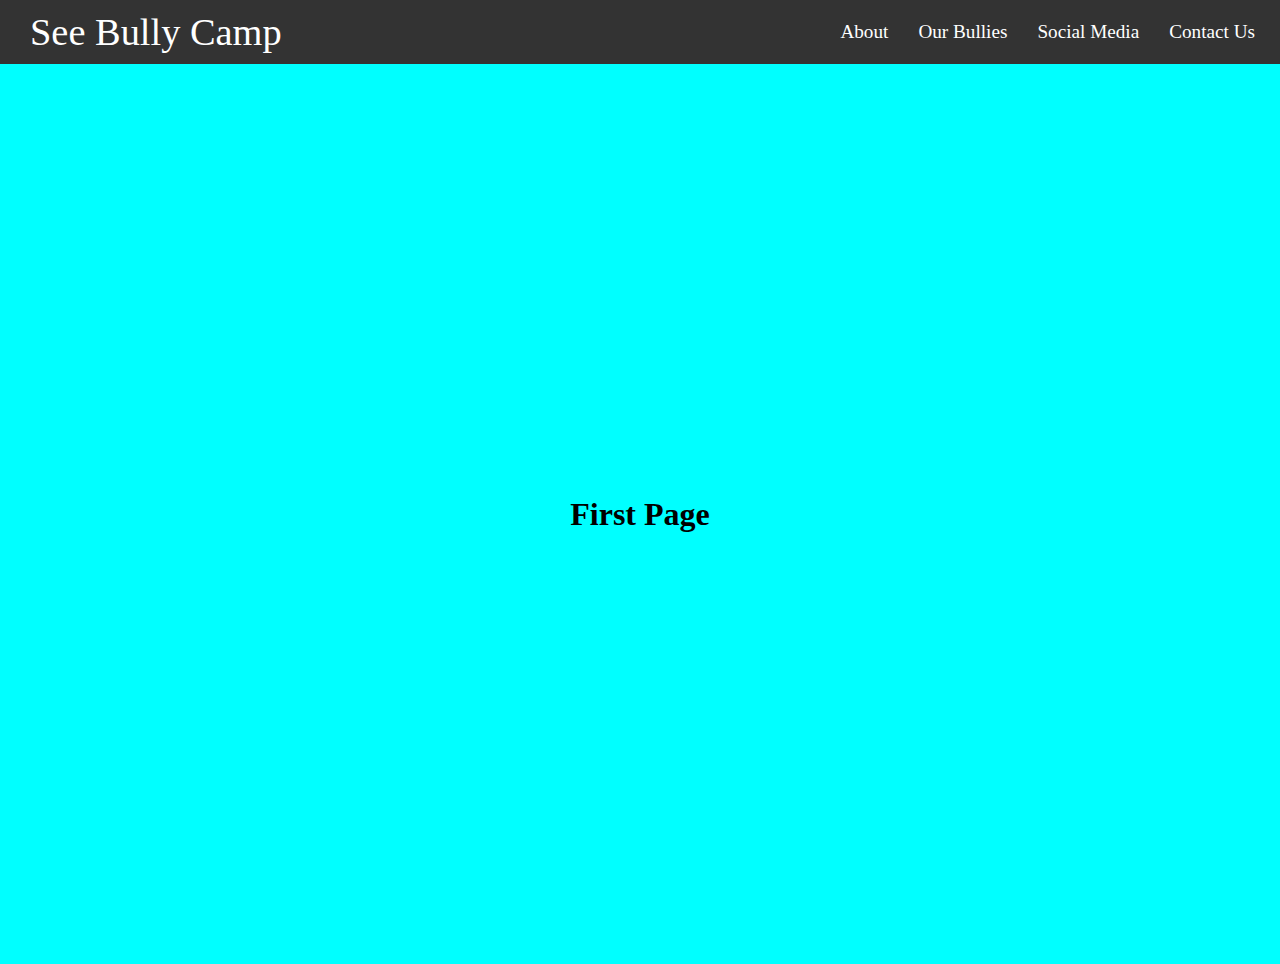
==== doggies.html @ 9de1c6ae "added our bullies page and scroll snap" ====
<!DOCTYPE html>
<html lang="en">
<head>
    <meta charset="UTF-8">
    <meta name="viewport" content="width=device-width, initial-scale=1.0">
    <title>CSS SNAP EFFECT</title>

    <link rel="stylesheet" href="./css/doggies.css">
</head>
<body>
    <header>
        <nav class="navbar">
    
            <div class="logoContainer">
                <span class="logo">
                  <a href="./index.html">See Bully Camp</a>
                </span>
              </div>
    
          <div class="container-fluid">
            <ul class="navbar-nav">
              <li class="nav-item">
                <a class="nav-link" href="/index.html#about">About</a>
              </li>
              <li class="nav-item dropdown">
                <div class="dropdown">
                  <a class="nav-link" href="#">Our Bullies</a>
                  <div class="dropdown-content">
                    <a href="#siresPage">Sires</a>
                    <a href="#damsPage">Dam</a>
                    <a href="#pupsPage">Available Pups</a>
                  </div>
                </div>
              </li>
              <li class="nav-item dropdown">
                <div class="dropdown">
                  <a class="nav-link" href="#">Social Media</a>
                  <div class="dropdown-content">
                    <a href="https://www.tiktok.com/@seebullycamp" target="_blank">TikTok</a>
                    <a href="https://www.instagram.com/tonysee91/" target="_blank">Instagram</a>
                    <a href="https://www.bullypedex.com/pedigree/maple-d" target="_blank">BullyPedex</a>
                  </div>
                </div>
              </li>
              <li class="nav-item">
                <a class="nav-link" href="index.html#contact">Contact Us</a>
              </li>
            </ul>
          </div>
    
        </nav>
      </header>
    <div class="container">
        <section class="one" id="siresPage"><h1>First Page</h1></section>
        <section class="two" id="damsPage"><h1>Second Page</h1></section>
        <section class="three" id="pupsPage"><h1>Third Page</h1></section>
    </div>
</body>
</html>
---- css/doggies.css ----
/*  think of it as a way to start with a clean slate for your webpage's layout, so you have more control over how everything looks and fits together */
*{
margin: 0; /* makes sure there's no extra space outside an element. */
padding: 0;/* ensures there's no extra space inside an element */
box-sizing: border-box;/* makes it easier to control the size of elements by including padding and borders in their total size, so you don't have to worry about them adding extra space */
}

/* Header/ Navigation styles */
.navbar {
    display: flex;
    justify-content: space-between;
    align-items: center;
    background-color: #333;
    color: #fff;
    padding: 10px;
    z-index: 1000; /* Adjust the z-index to ensure it's above other content */
  }
  

  .logo {
    padding-left: 20px;
    font-size: 3vw;
  }

  .logo a{
    text-decoration: none;
    color: #fff;
  }

  .navbar ul {
    display: flex;
    justify-content: center;
    align-items: center;
    flex-direction: row;
    list-style: none;
    margin: 0; /* Remove default margin to prevent spacing issues */
    padding: 0; /* Remove default padding */
  }

  .navbar ul li {
    position: relative;
  }

  .navbar ul li a {
    text-decoration: none;
    padding: 15px;
    font-size: 1.2rem;
    color: #fff;
    transition: background-color 0.3s;
  }

  /* Dropdown styles */
  .dropdown {
    position: relative;
  }

  .dropdown-content {
    display: none;
    position: absolute;
    background-color: #333;
    min-width: 160px;
    box-shadow: 0px 8px 16px 0px rgba(0,0,0,0.2);
    z-index: 1;
  }

  .dropdown:hover .dropdown-content {
    display: block;
  }

  .dropdown-content a {
    color: #fff;
    padding: 12px 16px;
    text-decoration: none;
    display: block;
  }

  .dropdown-content a:hover {
    background-color: #444; /* Change the background color on hover */
  }

.container{
    scroll-snap-type: y mandatory ;
    overflow-y: scroll;
    height: 100vh;
}
section{
    height: 100vh;
    display: flex;
    justify-content: center;
    align-items: center;
    scroll-snap-align: start;
}

.one{
    background-color: aqua;
}
.two{
    background-color: rgb(197, 52, 71);
}
.three{
    background-color: rgb(180, 230, 64);
}
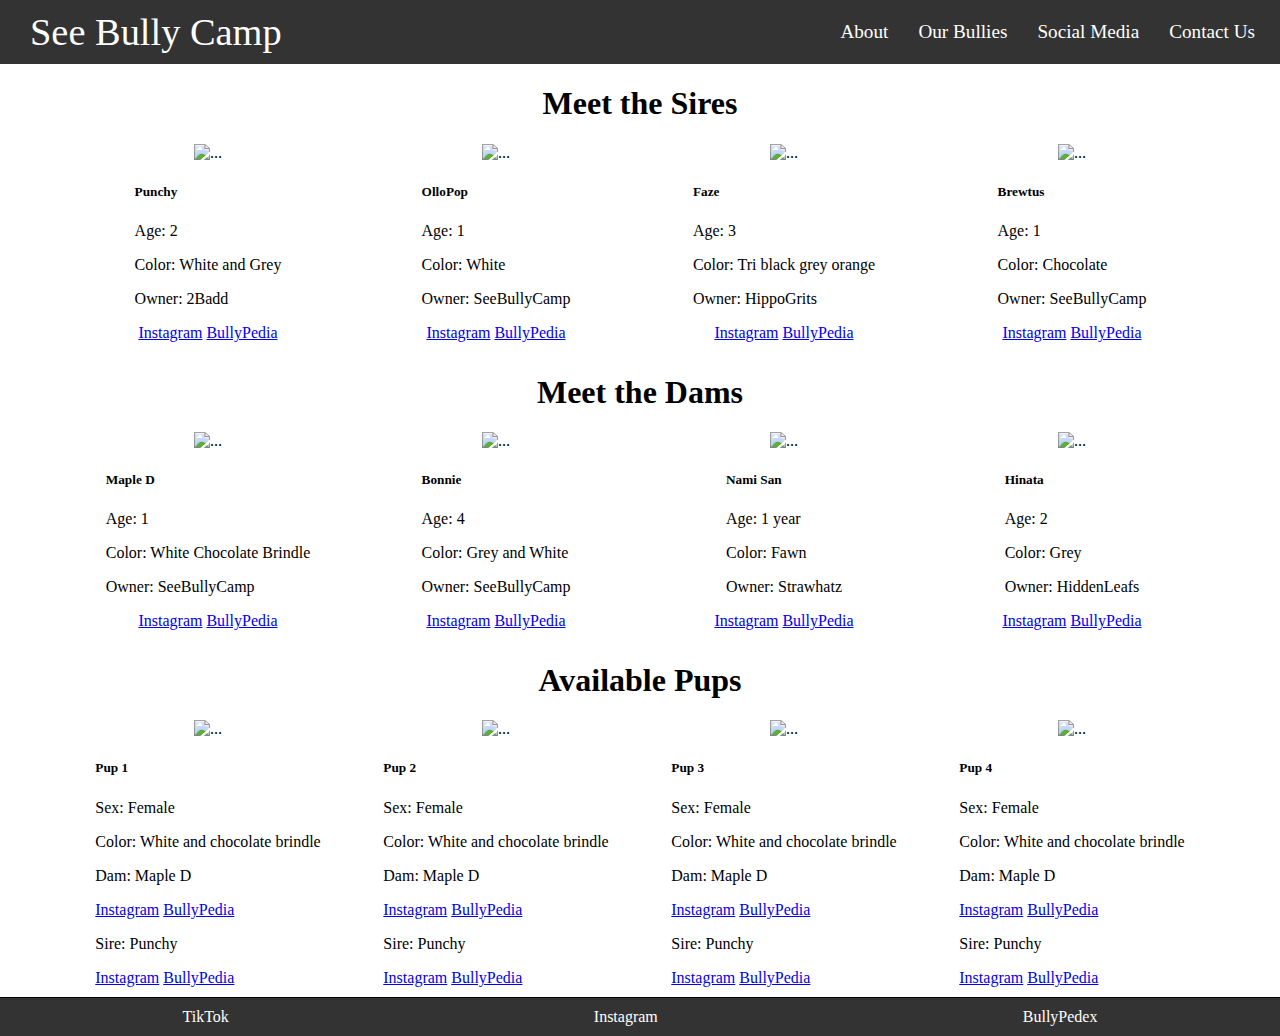
==== commit cda860f3: "went with static page, eradicated carousel" ====
--- a/doggies.html
+++ b/doggies.html
@@ -1,59 +1,310 @@
 <!DOCTYPE html>
 <html lang="en">
 <head>
-    <meta charset="UTF-8">
-    <meta name="viewport" content="width=device-width, initial-scale=1.0">
-    <title>CSS SNAP EFFECT</title>
+  <link rel="shortcut icon" href="favicon.ico" type="image/x-icon">
+  <meta charset="UTF-8">
+  <meta name="viewport" content="width=device-width, initial-scale=1.0">
+    <link rel="shortcut icon" href="favicon.ico" type="image/x-icon">
+
+      <!-- Link Swiper's CSS -->
+    <link rel="stylesheet" href="https://unpkg.com/swiper/swiper-bundle.min.css"/>
+      <!-- Fontawesome CDN Link -->
+    <link rel="stylesheet" href="https://cdnjs.cloudflare.com/ajax/libs/font-awesome/6.0.0-beta3/css/all.min.css"/>
 
     <link rel="stylesheet" href="./css/doggies.css">
+
+  <title>See Bully Camp BULLIES</title>
 </head>
+
 <body>
-    <header>
-        <nav class="navbar">
+  <header>
+    <nav class="navbar">
+
+      <div class="logoContainer">
+        <span class="logo">
+          <a href="./index.html">See Bully Camp</a>
+        </span>
+      </div>
+
+      <div class="container-fluid">
+        <ul class="navbar-nav">
+          <li class="nav-item">
+            <a class="nav-link" href="./index.html#about">About</a>
+          </li>
+          <li class="nav-item dropdown">
+            <div class="dropdown">
+              <a class="nav-link" href="./doggies.html">Our Bullies</a>
+              <div class="dropdown-content">
+                <a href="#siresPage">Sires</a>
+                <a href="#damsPage">Dam</a>
+                <a href="#pupsPage">Available Pups</a>
+              </div>
+            </div>
+          </li>
+          <li class="nav-item dropdown">
+            <div class="dropdown">
+              <a class="nav-link" href="#">Social Media</a>
+              <div class="dropdown-content">
+                <a href="https://www.tiktok.com/@seebullycamp" target="_blank">TikTok</a>
+                <a href="https://www.instagram.com/tonysee91/" target="_blank">Instagram</a>
+                <a href="https://www.bullypedex.com/pedigree/maple-d" target="_blank">BullyPedex</a>
+              </div>
+            </div>
+          </li>
+          <li class="nav-item">
+            <a class="nav-link" href="./index.html#contact">Contact Us</a>
+          </li>
+        </ul>
+      </div>
+
+    </nav>
+  </header>
+
+  <main>
+ 
+
+<section id="siresPage">
+  <h1>Meet the Sires</h1>
+  <div class="siresCards">
     
-            <div class="logoContainer">
-                <span class="logo">
-                  <a href="./index.html">See Bully Camp</a>
-                </span>
-              </div>
-    
-          <div class="container-fluid">
-            <ul class="navbar-nav">
-              <li class="nav-item">
-                <a class="nav-link" href="/index.html#about">About</a>
-              </li>
-              <li class="nav-item dropdown">
-                <div class="dropdown">
-                  <a class="nav-link" href="#">Our Bullies</a>
-                  <div class="dropdown-content">
-                    <a href="#siresPage">Sires</a>
-                    <a href="#damsPage">Dam</a>
-                    <a href="#pupsPage">Available Pups</a>
-                  </div>
-                </div>
-              </li>
-              <li class="nav-item dropdown">
-                <div class="dropdown">
-                  <a class="nav-link" href="#">Social Media</a>
-                  <div class="dropdown-content">
-                    <a href="https://www.tiktok.com/@seebullycamp" target="_blank">TikTok</a>
-                    <a href="https://www.instagram.com/tonysee91/" target="_blank">Instagram</a>
-                    <a href="https://www.bullypedex.com/pedigree/maple-d" target="_blank">BullyPedex</a>
-                  </div>
-                </div>
-              </li>
-              <li class="nav-item">
-                <a class="nav-link" href="index.html#contact">Contact Us</a>
-              </li>
-            </ul>
-          </div>
-    
-        </nav>
-      </header>
-    <div class="container">
-        <section class="one" id="siresPage"><h1>First Page</h1></section>
-        <section class="two" id="damsPage"><h1>Second Page</h1></section>
-        <section class="three" id="pupsPage"><h1>Third Page</h1></section>
-    </div>
+    <!-- Card 1 -->
+    <div class="card" style="width: 18rem;">
+     <img src="https://fakeimg.pl/200x200" class="card-img-top" alt="...">
+     <div class="card-body">
+       <h5 class="card-title">Punchy</h5>
+       
+       <p>Age: 2</p>
+       <p >Color: White and Grey</p>
+       <p >Owner: 2Badd </p>
+   
+      
+     </div>
+     <div class="card-body">
+       <a href="https://www.instagram.com/dog4" target="_blank">Instagram</a>
+       <a href="https://www.bullypedia.com/dog4" target="_blank">BullyPedia</a>
+     </div>
+   </div>
+   
+   <!-- Card 2 -->
+   <div class="card" style="width: 18rem;">
+     <img src="https://fakeimg.pl/200x200" class="card-img-top" alt="...">
+     <div class="card-body">
+       <h5 class="card-title">OlloPop</h5>
+       <p class="card-text">Age: 1</p>
+       <p class="card-text">Color: White</p>
+       <p class="card-text">Owner: SeeBullyCamp</p>
+     </div>
+     <div class="card-body">
+       <a href="https://www.instagram.com/dog4" target="_blank">Instagram</a>
+       <a href="https://www.bullypedia.com/dog4" target="_blank">BullyPedia</a>
+     </div>
+   </div>
+   
+      <!-- Card 3 -->
+      <div class="card" style="width: 18rem;">
+       <img src="https://fakeimg.pl/200x200" class="card-img-top" alt="...">
+       <div class="card-body">
+         <h5 class="card-title">Faze</h5>
+         <p class="card-text">Age: 3</p>
+         <p class="card-text">Color: Tri black grey orange</p>
+         <p class="card-text">Owner: HippoGrits</p>
+       </div>
+       <div class="card-body">
+         <a href="https://www.instagram.com/dog4" target="_blank">Instagram</a>
+         <a href="https://www.bullypedia.com/dog4" target="_blank">BullyPedia</a>
+       </div>
+     </div>
+   
+        <!-- Card 4 -->
+        <div class="card" style="width: 18rem;">
+         <img src="https://fakeimg.pl/200x200" class="card-img-top" alt="...">
+         <div class="card-body">
+           <h5 class="card-title">Brewtus</h5>
+           <p class="card-text">Age: 1</p>
+           <p class="card-text">Color: Chocolate</p>
+           <p class="card-text">Owner: SeeBullyCamp</p>
+         </div>
+         <div class="card-body">
+           <a href="https://www.instagram.com/dog4" target="_blank">Instagram</a>
+           <a href="https://www.bullypedia.com/dog4" target="_blank">BullyPedia</a>
+         </div>
+       </div>
+      
+      </div>
+
+ 
+</section>
+
+ <section id="damsPage">
+<h1> Meet the Dams</h1>
+  <div class="damsCards">
+ <!-- Card 1 -->
+ <div class="card" style="width: 18rem;">
+  <img src="https://fakeimg.pl/200x200" class="card-img-top" alt="...">
+  <div class="card-body">
+    <h5 class="card-title">Maple D</h5>
+    <p class="card-text">Age: 1</p>
+    <p class="card-text">Color: White Chocolate Brindle</p>
+    <p class="card-text">Owner: SeeBullyCamp</p>
+  </div>
+  <div class="card-body">
+    <a href="https://www.instagram.com/dog4" target="_blank">Instagram</a>
+    <a href="https://www.bullypedia.com/dog4" target="_blank">BullyPedia</a>
+  </div>
+</div>
+
+<!-- Card 2 -->
+<div class="card" style="width: 18rem;">
+  <img src="https://fakeimg.pl/200x200" class="card-img-top" alt="...">
+  <div class="card-body">
+    <h5 class="card-title">Bonnie</h5>
+    <p class="card-text">Age: 4</p>
+    <p class="card-text">Color: Grey and White</p>
+    <p class="card-text">Owner: SeeBullyCamp</p>
+  </div>
+  <div class="card-body">
+    <a href="https://www.instagram.com/dog4" target="_blank">Instagram</a>
+    <a href="https://www.bullypedia.com/dog4" target="_blank">BullyPedia</a>
+  </div>
+</div>
+
+   <!-- Card 3 -->
+   <div class="card" style="width: 18rem;">
+    <img src="https://fakeimg.pl/200x200" class="card-img-top" alt="...">
+    <div class="card-body">
+      <h5 class="card-title">Nami San</h5>
+      <p class="card-text">Age: 1 year</p>
+      <p class="card-text">Color: Fawn</p>
+      <p class="card-text">Owner: Strawhatz</p>
+    </div>
+    <div class="card-body">
+      <a href="https://www.instagram.com/dog4" target="_blank">Instagram</a>
+      <a href="https://www.bullypedia.com/dog4" target="_blank">BullyPedia</a>
+    </div>
+  </div>
+
+     <!-- Card 4 -->
+     <div class="card" style="width: 18rem;">
+      <img src="https://fakeimg.pl/200x200" class="card-img-top" alt="...">
+      <div class="card-body">
+        <h5 class="card-title">Hinata</h5>
+        <p class="card-text">Age: 2</p>
+        <p class="card-text">Color: Grey</p>
+        <p class="card-text">Owner: HiddenLeafs</p>
+      </div>
+      <div class="card-body">
+        <a href="https://www.instagram.com/dog4" target="_blank">Instagram</a>
+        <a href="https://www.bullypedia.com/dog4" target="_blank">BullyPedia</a>
+      </div>
+    </div>
+
+  </div>
+ </section>
+
+ <section id="pupsPage">
+  <h1>Available Pups</h1>
+
+  <div class="pupsCards">
+
+ <!-- Card 1 -->
+ <div class="card" style="width: 18rem;">
+    <img src="https://fakeimg.pl/200x200" class="card-img-top" alt="...">
+
+    <div class="card-body">
+        <h5 class="card-title">Pup 1</h5>
+        <p class="card-text">Sex: Female</p>
+        <p class="card-text">Color: White and chocolate brindle</p>
+        <p class="card-text">Dam: Maple D</p>
+        <div class="card-body">
+          <a href="https://www.instagram.com/dog4" target="_blank">Instagram</a>
+          <a href="https://www.bullypedia.com/dog4" target="_blank">BullyPedia</a>
+        </div>
+        <p class="card-text">Sire: Punchy</p>
+        <div class="card-body">
+          <a href="https://www.instagram.com/dog4" target="_blank">Instagram</a>
+          <a href="https://www.bullypedia.com/dog4" target="_blank">BullyPedia</a>
+       </div>
+    </div>
+</div>
+
+<!-- Card 2 -->
+<div class="card" style="width: 18rem;">
+  <img src="https://fakeimg.pl/200x200" class="card-img-top" alt="...">
+  <div class="card-body">
+    <h5 class="card-title">Pup 2</h5>
+    <p class="card-text">Sex: Female</p>
+    <p class="card-text">Color: White and chocolate brindle</p>
+    <p class="card-text">Dam: Maple D</p>
+    <div class="card-body">
+      <a href="https://www.instagram.com/dog4" target="_blank">Instagram</a>
+      <a href="https://www.bullypedia.com/dog4" target="_blank">BullyPedia</a>
+    </div>
+    <p class="card-text">Sire: Punchy</p>
+        <div class="card-body">
+          <a href="https://www.instagram.com/dog4" target="_blank">Instagram</a>
+          <a href="https://www.bullypedia.com/dog4" target="_blank">BullyPedia</a>
+       </div>
+    </div>
+</div>
+
+   <!-- Card 3 -->
+   <div class="card" style="width: 18rem;">
+    <img src="https://fakeimg.pl/200x200" class="card-img-top" alt="...">
+    <div class="card-body">
+      <h5 class="card-title">Pup 3</h5>
+      <p class="card-text">Sex: Female</p>
+      <p class="card-text">Color: White and chocolate brindle</p>
+
+      <p class="card-text">Dam: Maple D</p>
+      <div class="card-body">
+        <a href="https://www.instagram.com/dog4" target="_blank">Instagram</a>
+        <a href="https://www.bullypedia.com/dog4" target="_blank">BullyPedia</a>
+      </div>
+      
+      <p class="card-text">Sire: Punchy</p>
+        <div class="card-body">
+          <a href="https://www.instagram.com/dog4" target="_blank">Instagram</a>
+          <a href="https://www.bullypedia.com/dog4" target="_blank">BullyPedia</a>
+       </div>
+    </div>
+</div>
+
+     <!-- Card 4 -->
+     <div class="card" style="width: 18rem;">
+      <img src="https://fakeimg.pl/200x200" class="card-img-top" alt="...">
+      <div class="card-body">
+        <h5 class="card-title">Pup 4</h5>
+        <p class="card-text">Sex: Female</p>
+        <p class="card-text">Color: White and chocolate brindle</p>
+        <p class="card-text">Dam: Maple D</p>
+        <div class="card-body">
+          <a href="https://www.instagram.com/dog4" target="_blank">Instagram</a>
+          <a href="https://www.bullypedia.com/dog4" target="_blank">BullyPedia</a>
+        </div>
+        <p class="card-text">Sire: Punchy</p>
+        <div class="card-body">
+          <a href="https://www.instagram.com/dog4" target="_blank">Instagram</a>
+          <a href="https://www.bullypedia.com/dog4" target="_blank">BullyPedia</a>
+       </div>
+    </div>
+</div>
+ </section>
+
+  </main>
+
+  <footer>
+    <ul>
+
+      <li><a href="https://www.tiktok.com/@seebullycamp" target="_blank">TikTok</a></li>
+
+      <li><a href="https://www.instagram.com/tonysee91/" target="_blank">Instagram</a></li>
+
+      <li><a href="https://www.bullypedex.com/pedigree/maple-d" target="_blank">BullyPedex</a></li>
+
+      </ul>
+
+  </footer>
+  <script src="https://unpkg.com/swiper/swiper-bundle.min.js"></script>
+  <script src="./card.js"></script>
 </body>
-</html>+</html>
--- a/css/doggies.css
+++ b/css/doggies.css
@@ -1,102 +1,153 @@
-/*  think of it as a way to start with a clean slate for your webpage's layout, so you have more control over how everything looks and fits together */
-*{
-margin: 0; /* makes sure there's no extra space outside an element. */
-padding: 0;/* ensures there's no extra space inside an element */
-box-sizing: border-box;/* makes it easier to control the size of elements by including padding and borders in their total size, so you don't have to worry about them adding extra space */
+/* universal */
+body {
+  margin: 0;
+  padding: 0;
+  box-sizing: border-box;
+  font-size: 16px;
 }
 
 /* Header/ Navigation styles */
 .navbar {
-    display: flex;
-    justify-content: space-between;
-    align-items: center;
-    background-color: #333;
-    color: #fff;
-    padding: 10px;
-    z-index: 1000; /* Adjust the z-index to ensure it's above other content */
-  }
-  
+  display: flex;
+  justify-content: space-between;
+  align-items: center;
+  background-color: #333;
+  color: #fff;
+  padding: 10px;
+  z-index: 1000; /* Adjust the z-index to ensure it's above other content */
+}
 
-  .logo {
-    padding-left: 20px;
-    font-size: 3vw;
-  }
 
-  .logo a{
-    text-decoration: none;
-    color: #fff;
-  }
+.logo {
+  padding-left: 20px;
+  font-size: 3vw;
 
-  .navbar ul {
-    display: flex;
-    justify-content: center;
-    align-items: center;
-    flex-direction: row;
-    list-style: none;
-    margin: 0; /* Remove default margin to prevent spacing issues */
-    padding: 0; /* Remove default padding */
-  }
+}
 
-  .navbar ul li {
-    position: relative;
-  }
+.logo a{
+  text-decoration: none;
+  color: #fff;
+}
 
-  .navbar ul li a {
-    text-decoration: none;
-    padding: 15px;
-    font-size: 1.2rem;
-    color: #fff;
-    transition: background-color 0.3s;
-  }
+.navbar ul {
+  display: flex;
+  justify-content: center;
+  align-items: center;
+  flex-direction: row;
+  list-style: none;
+  margin: 0; /* Remove default margin to prevent spacing issues */
+  padding: 0; /* Remove default padding */
+}
 
-  /* Dropdown styles */
-  .dropdown {
-    position: relative;
-  }
+.navbar ul li {
+  position: relative;
+}
 
-  .dropdown-content {
-    display: none;
-    position: absolute;
-    background-color: #333;
-    min-width: 160px;
-    box-shadow: 0px 8px 16px 0px rgba(0,0,0,0.2);
-    z-index: 1;
-  }
+.navbar ul li a {
+  text-decoration: none;
+  padding: 15px;
+  font-size: 1.2rem;
+  color: #fff;
+  transition: background-color 0.3s;
+}
 
-  .dropdown:hover .dropdown-content {
-    display: block;
-  }
+/* Dropdown styles */
+.dropdown {
+  position: relative;
+}
 
-  .dropdown-content a {
-    color: #fff;
-    padding: 12px 16px;
-    text-decoration: none;
-    display: block;
-  }
+.dropdown-content {
+  display: none;
+  position: absolute;
+  background-color: #333;
+  min-width: 160px;
+  box-shadow: 0px 8px 16px 0px rgba(0,0,0,0.2);
+  z-index: 1;
+}
 
-  .dropdown-content a:hover {
-    background-color: #444; /* Change the background color on hover */
-  }
+.dropdown:hover .dropdown-content {
+  display: block;
+}
 
-.container{
-    scroll-snap-type: y mandatory ;
-    overflow-y: scroll;
-    height: 100vh;
+.dropdown-content a {
+  color: #fff;
+  padding: 12px 16px;
+  text-decoration: none;
+  display: block;
+}
+
+.dropdown-content a:hover {
+  background-color: #444; /* Change the background color on hover */
+}
+
+/* main  */
+main{
+display: flex;
+align-items: center;
+justify-content: center;
+flex-direction: column;
+width: 100%;
+
 }
 section{
-    height: 100vh;
-    display: flex;
-    justify-content: center;
-    align-items: center;
-    scroll-snap-align: start;
+  display: flex;
+  justify-content: center;
+  flex-direction: column;
+  align-items: center;
+  column-gap: 5px;
+  margin-bottom: 10px;;
 }
 
-.one{
-    background-color: aqua;
+.siresCards, .damsCards, .pupsCards{
+  display: flex;
+  justify-content: center;
+  align-items: center;
+  flex-direction: row;
 }
-.two{
-    background-color: rgb(197, 52, 71);
+
+.card{
+ display: flex;
+ justify-content: center;
+ align-items: center;
+ flex-direction: column;
 }
-.three{
-    background-color: rgb(180, 230, 64);
+
+.card p{
+text-align: left;
+ }
+
+
+/* Footer */
+footer {
+  bottom: 0;
+  left: 0;
+  right: 0;
+  border-top: 1px solid black;
+  background-color: #333; /* Set a background color for the footer */
+  color: #fff; /* Set your preferred text color */
+  padding: 10px 0; /* Increase the padding to add space above and below the text */
+
+}
+
+/* Add margin to the footer's ul */
+footer ul {
+  margin: 0;
+  padding: 0;
+  display: flex;
+  align-items: center;
+  justify-content: space-around;
+  flex-direction: row;
+  list-style: none;
+}
+
+/* Style footer links */
+footer ul a {
+  text-decoration: none;
+  color: #fff; /* Set the link color */
+  transition: color 0.3s; /* Add a color transition effect */
+}
+
+/* Style footer links on hover */
+footer ul a:hover {
+  color: #007bff; /* Change the link color on hover */
 }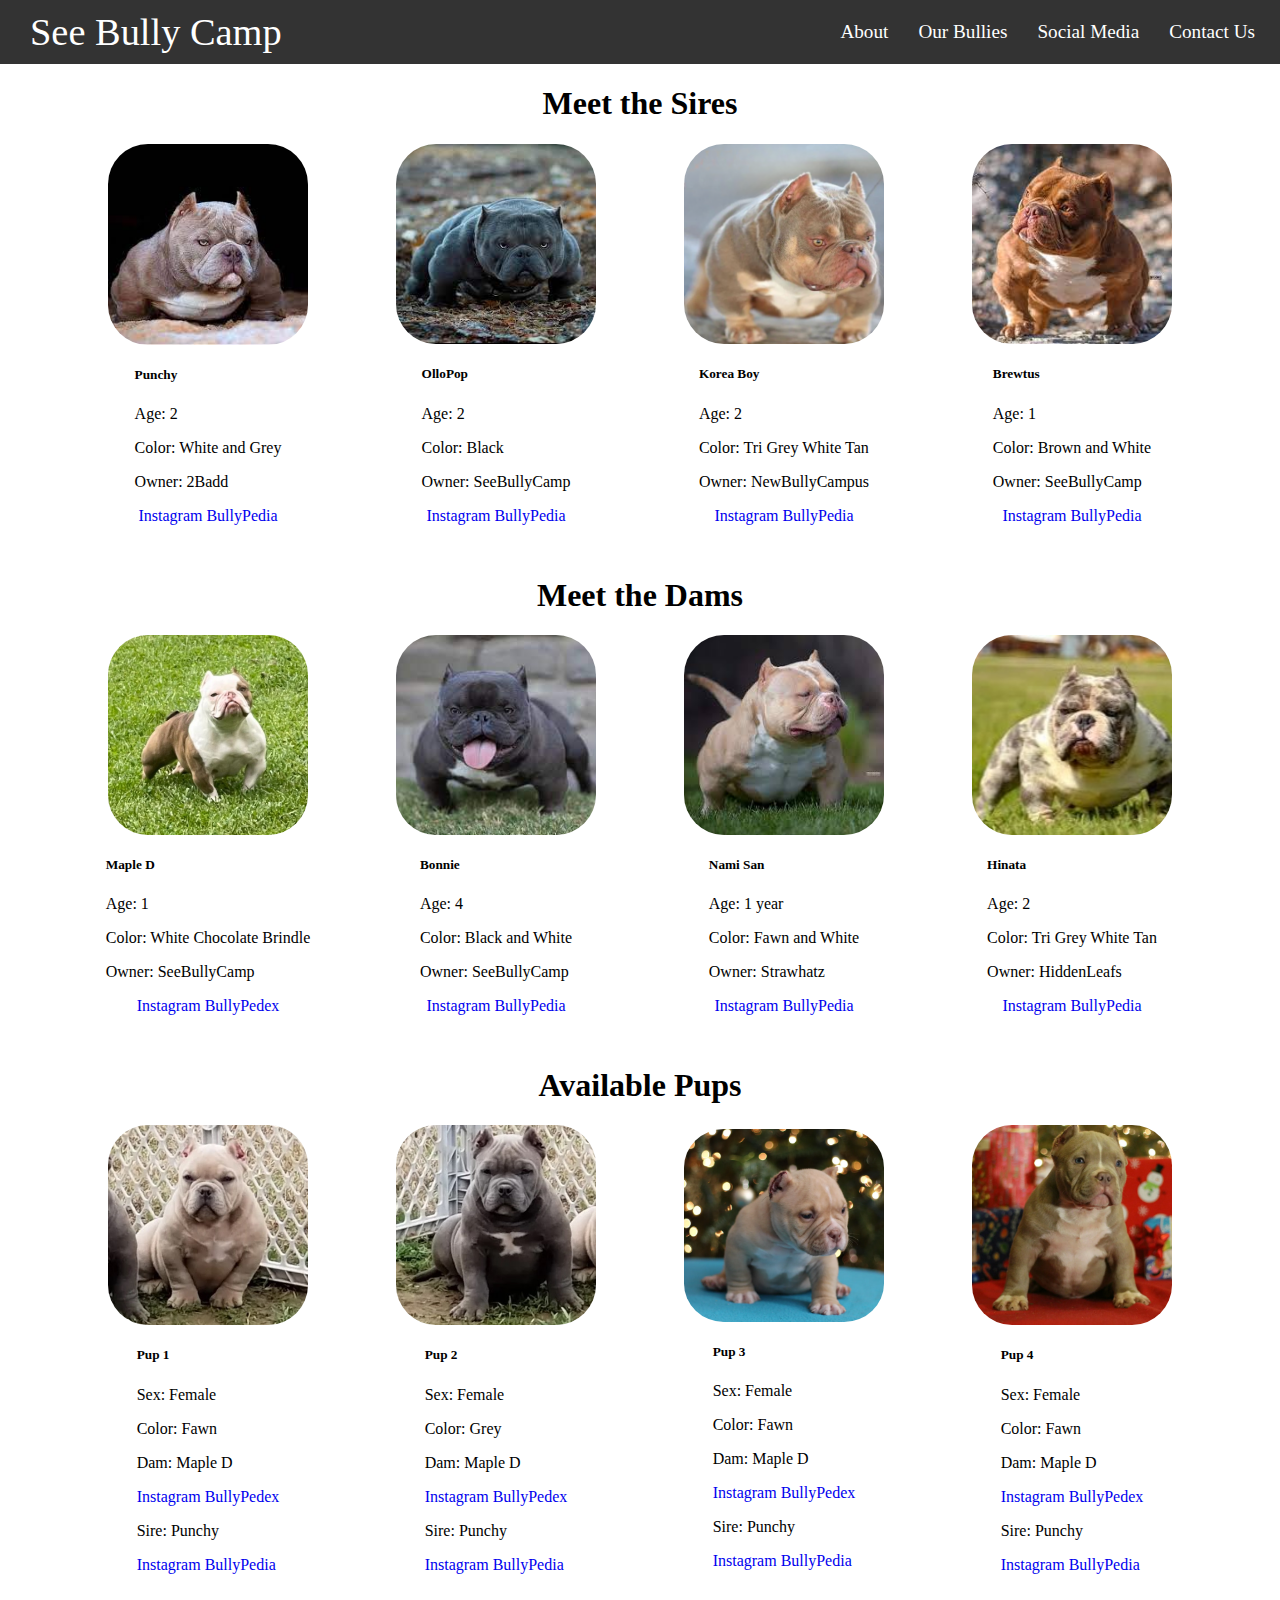
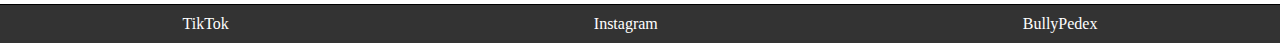
==== commit 9cec5c03: "added mock up images" ====
--- a/doggies.html
+++ b/doggies.html
@@ -69,7 +69,7 @@
     
     <!-- Card 1 -->
     <div class="card" style="width: 18rem;">
-     <img src="https://fakeimg.pl/200x200" class="card-img-top" alt="...">
+     <img src="./img/sire1.jfif" class="card-img-top" alt="...">
      <div class="card-body">
        <h5 class="card-title">Punchy</h5>
        
@@ -80,53 +80,53 @@
       
      </div>
      <div class="card-body">
-       <a href="https://www.instagram.com/dog4" target="_blank">Instagram</a>
-       <a href="https://www.bullypedia.com/dog4" target="_blank">BullyPedia</a>
+      <a href="..." target="_blank">Instagram</a>
+      <a href="..." target="_blank">BullyPedia</a>
      </div>
    </div>
    
    <!-- Card 2 -->
    <div class="card" style="width: 18rem;">
-     <img src="https://fakeimg.pl/200x200" class="card-img-top" alt="...">
+     <img src="./img/sire2.jfif" class="card-img-top" alt="...">
      <div class="card-body">
        <h5 class="card-title">OlloPop</h5>
-       <p class="card-text">Age: 1</p>
-       <p class="card-text">Color: White</p>
+       <p class="card-text">Age: 2</p>
+       <p class="card-text">Color: Black</p>
        <p class="card-text">Owner: SeeBullyCamp</p>
      </div>
      <div class="card-body">
-       <a href="https://www.instagram.com/dog4" target="_blank">Instagram</a>
-       <a href="https://www.bullypedia.com/dog4" target="_blank">BullyPedia</a>
+      <a href="..." target="_blank">Instagram</a>
+      <a href="..." target="_blank">BullyPedia</a>
      </div>
    </div>
    
       <!-- Card 3 -->
       <div class="card" style="width: 18rem;">
-       <img src="https://fakeimg.pl/200x200" class="card-img-top" alt="...">
+       <img class="koreanBoyImg"src="./img/koreaBoy.png" class="card-img-top" alt="...">
        <div class="card-body">
-         <h5 class="card-title">Faze</h5>
-         <p class="card-text">Age: 3</p>
-         <p class="card-text">Color: Tri black grey orange</p>
-         <p class="card-text">Owner: HippoGrits</p>
+         <h5 class="card-title">Korea Boy</h5>
+         <p class="card-text">Age: 2</p>
+         <p class="card-text">Color: Tri Grey White Tan</p>
+         <p class="card-text">Owner: NewBullyCampus</p>
        </div>
        <div class="card-body">
-         <a href="https://www.instagram.com/dog4" target="_blank">Instagram</a>
-         <a href="https://www.bullypedia.com/dog4" target="_blank">BullyPedia</a>
+        <a href="..." target="_blank">Instagram</a>
+        <a href="..." target="_blank">BullyPedia</a>
        </div>
      </div>
    
         <!-- Card 4 -->
         <div class="card" style="width: 18rem;">
-         <img src="https://fakeimg.pl/200x200" class="card-img-top" alt="...">
+         <img src="./img/sire3.jfif" class="card-img-top" alt="...">
          <div class="card-body">
            <h5 class="card-title">Brewtus</h5>
            <p class="card-text">Age: 1</p>
-           <p class="card-text">Color: Chocolate</p>
+           <p class="card-text">Color: Brown and White</p>
            <p class="card-text">Owner: SeeBullyCamp</p>
          </div>
          <div class="card-body">
-           <a href="https://www.instagram.com/dog4" target="_blank">Instagram</a>
-           <a href="https://www.bullypedia.com/dog4" target="_blank">BullyPedia</a>
+          <a href="..." target="_blank">Instagram</a>
+          <a href="..." target="_blank">BullyPedia</a>
          </div>
        </div>
       
@@ -140,7 +140,7 @@
   <div class="damsCards">
  <!-- Card 1 -->
  <div class="card" style="width: 18rem;">
-  <img src="https://fakeimg.pl/200x200" class="card-img-top" alt="...">
+  <img src="./img/mapleD.png" class="card-img-top" alt="...">
   <div class="card-body">
     <h5 class="card-title">Maple D</h5>
     <p class="card-text">Age: 1</p>
@@ -148,53 +148,53 @@
     <p class="card-text">Owner: SeeBullyCamp</p>
   </div>
   <div class="card-body">
-    <a href="https://www.instagram.com/dog4" target="_blank">Instagram</a>
-    <a href="https://www.bullypedia.com/dog4" target="_blank">BullyPedia</a>
+    <a href="https://www.instagram.com/tonysee91/" target="_blank">Instagram</a>
+    <a href="https://www.bullypedex.com/pedigree/maple-d" target="_blank">BullyPedex</a>
   </div>
 </div>
 
 <!-- Card 2 -->
 <div class="card" style="width: 18rem;">
-  <img src="https://fakeimg.pl/200x200" class="card-img-top" alt="...">
+  <img src="./img/dam1.jfif" class="card-img-top" alt="...">
   <div class="card-body">
     <h5 class="card-title">Bonnie</h5>
     <p class="card-text">Age: 4</p>
-    <p class="card-text">Color: Grey and White</p>
+    <p class="card-text">Color: Black and White</p>
     <p class="card-text">Owner: SeeBullyCamp</p>
   </div>
   <div class="card-body">
-    <a href="https://www.instagram.com/dog4" target="_blank">Instagram</a>
-    <a href="https://www.bullypedia.com/dog4" target="_blank">BullyPedia</a>
+    <a href="..." target="_blank">Instagram</a>
+    <a href="..." target="_blank">BullyPedia</a>
   </div>
 </div>
 
    <!-- Card 3 -->
    <div class="card" style="width: 18rem;">
-    <img src="https://fakeimg.pl/200x200" class="card-img-top" alt="...">
+    <img src="./img/dam2.jfif" class="card-img-top" alt="...">
     <div class="card-body">
       <h5 class="card-title">Nami San</h5>
       <p class="card-text">Age: 1 year</p>
-      <p class="card-text">Color: Fawn</p>
+      <p class="card-text">Color: Fawn and White</p>
       <p class="card-text">Owner: Strawhatz</p>
     </div>
     <div class="card-body">
-      <a href="https://www.instagram.com/dog4" target="_blank">Instagram</a>
-      <a href="https://www.bullypedia.com/dog4" target="_blank">BullyPedia</a>
+      <a href="..." target="_blank">Instagram</a>
+      <a href="..." target="_blank">BullyPedia</a>
     </div>
   </div>
 
      <!-- Card 4 -->
      <div class="card" style="width: 18rem;">
-      <img src="https://fakeimg.pl/200x200" class="card-img-top" alt="...">
+      <img src="./img/dam3.jpg" class="card-img-top" alt="...">
       <div class="card-body">
         <h5 class="card-title">Hinata</h5>
         <p class="card-text">Age: 2</p>
-        <p class="card-text">Color: Grey</p>
+        <p class="card-text">Color: Tri Grey White Tan</p>
         <p class="card-text">Owner: HiddenLeafs</p>
       </div>
       <div class="card-body">
-        <a href="https://www.instagram.com/dog4" target="_blank">Instagram</a>
-        <a href="https://www.bullypedia.com/dog4" target="_blank">BullyPedia</a>
+        <a href="..." target="_blank">Instagram</a>
+    <a href="..." target="_blank">BullyPedia</a>
       </div>
     </div>
 
@@ -208,83 +208,81 @@
 
  <!-- Card 1 -->
  <div class="card" style="width: 18rem;">
-    <img src="https://fakeimg.pl/200x200" class="card-img-top" alt="...">
+    <img src="./img/pup1.jpg" class="card-img-top" alt="...">
 
     <div class="card-body">
         <h5 class="card-title">Pup 1</h5>
         <p class="card-text">Sex: Female</p>
-        <p class="card-text">Color: White and chocolate brindle</p>
+        <p class="card-text">Color: Fawn</p>
         <p class="card-text">Dam: Maple D</p>
         <div class="card-body">
-          <a href="https://www.instagram.com/dog4" target="_blank">Instagram</a>
-          <a href="https://www.bullypedia.com/dog4" target="_blank">BullyPedia</a>
+          <a href="https://www.instagram.com/tonysee91/" target="_blank">Instagram</a>
+          <a href="https://www.bullypedex.com/pedigree/maple-d" target="_blank">BullyPedex</a>
         </div>
         <p class="card-text">Sire: Punchy</p>
         <div class="card-body">
-          <a href="https://www.instagram.com/dog4" target="_blank">Instagram</a>
-          <a href="https://www.bullypedia.com/dog4" target="_blank">BullyPedia</a>
+          <a href="..." target="_blank">Instagram</a>
+          <a href="..." target="_blank">BullyPedia</a>
        </div>
     </div>
 </div>
 
 <!-- Card 2 -->
 <div class="card" style="width: 18rem;">
-  <img src="https://fakeimg.pl/200x200" class="card-img-top" alt="...">
+  <img src="./img/pup2.jpg" class="card-img-top" alt="...">
   <div class="card-body">
     <h5 class="card-title">Pup 2</h5>
     <p class="card-text">Sex: Female</p>
-    <p class="card-text">Color: White and chocolate brindle</p>
+    <p class="card-text">Color: Grey</p>
     <p class="card-text">Dam: Maple D</p>
     <div class="card-body">
-      <a href="https://www.instagram.com/dog4" target="_blank">Instagram</a>
-      <a href="https://www.bullypedia.com/dog4" target="_blank">BullyPedia</a>
+      <a href="https://www.instagram.com/tonysee91/" target="_blank">Instagram</a>
+      <a href="https://www.bullypedex.com/pedigree/maple-d" target="_blank">BullyPedex</a>
     </div>
     <p class="card-text">Sire: Punchy</p>
-        <div class="card-body">
-          <a href="https://www.instagram.com/dog4" target="_blank">Instagram</a>
-          <a href="https://www.bullypedia.com/dog4" target="_blank">BullyPedia</a>
-       </div>
-    </div>
-</div>
-
+    <div class="card-body">
+      <a href="..." target="_blank">Instagram</a>
+      <a href="..." target="_blank">BullyPedia</a>
+   </div>
+</div>
+</div>
    <!-- Card 3 -->
    <div class="card" style="width: 18rem;">
-    <img src="https://fakeimg.pl/200x200" class="card-img-top" alt="...">
+    <img src="./img/pup3.webp" class="card-img-top" alt="...">
     <div class="card-body">
       <h5 class="card-title">Pup 3</h5>
       <p class="card-text">Sex: Female</p>
-      <p class="card-text">Color: White and chocolate brindle</p>
+      <p class="card-text">Color: Fawn</p>
 
       <p class="card-text">Dam: Maple D</p>
       <div class="card-body">
-        <a href="https://www.instagram.com/dog4" target="_blank">Instagram</a>
-        <a href="https://www.bullypedia.com/dog4" target="_blank">BullyPedia</a>
-      </div>
-      
+        <a href="https://www.instagram.com/tonysee91/" target="_blank">Instagram</a>
+        <a href="https://www.bullypedex.com/pedigree/maple-d" target="_blank">BullyPedex</a>
+      </div>
       <p class="card-text">Sire: Punchy</p>
-        <div class="card-body">
-          <a href="https://www.instagram.com/dog4" target="_blank">Instagram</a>
-          <a href="https://www.bullypedia.com/dog4" target="_blank">BullyPedia</a>
-       </div>
-    </div>
+      <div class="card-body">
+        <a href="..." target="_blank">Instagram</a>
+        <a href="..." target="_blank">BullyPedia</a>
+     </div>
+  </div>
 </div>
 
      <!-- Card 4 -->
      <div class="card" style="width: 18rem;">
-      <img src="https://fakeimg.pl/200x200" class="card-img-top" alt="...">
+      <img src="./img/pup4.webp" class="card-img-top" alt="...">
       <div class="card-body">
         <h5 class="card-title">Pup 4</h5>
         <p class="card-text">Sex: Female</p>
-        <p class="card-text">Color: White and chocolate brindle</p>
+        <p class="card-text">Color: Fawn</p>
         <p class="card-text">Dam: Maple D</p>
         <div class="card-body">
-          <a href="https://www.instagram.com/dog4" target="_blank">Instagram</a>
-          <a href="https://www.bullypedia.com/dog4" target="_blank">BullyPedia</a>
+          <a href="https://www.instagram.com/tonysee91/" target="_blank">Instagram</a>
+          <a href="https://www.bullypedex.com/pedigree/maple-d" target="_blank">BullyPedex</a>
         </div>
         <p class="card-text">Sire: Punchy</p>
         <div class="card-body">
-          <a href="https://www.instagram.com/dog4" target="_blank">Instagram</a>
-          <a href="https://www.bullypedia.com/dog4" target="_blank">BullyPedia</a>
+          <a href="..." target="_blank">Instagram</a>
+          <a href="..." target="_blank">BullyPedia</a>
        </div>
     </div>
 </div>
--- a/css/doggies.css
+++ b/css/doggies.css
@@ -89,13 +89,17 @@
 width: 100%;
 
 }
+
+main a{
+  text-decoration: none;
+}
 section{
   display: flex;
   justify-content: center;
   flex-direction: column;
   align-items: center;
   column-gap: 5px;
-  margin-bottom: 10px;;
+  margin-bottom: 30px;;
 }
 
 .siresCards, .damsCards, .pupsCards{
@@ -116,6 +120,10 @@
 text-align: left;
  }
 
+ img{
+  width: 200px;
+  border-radius: 20%;
+ }
 
 /* Footer */
 footer {
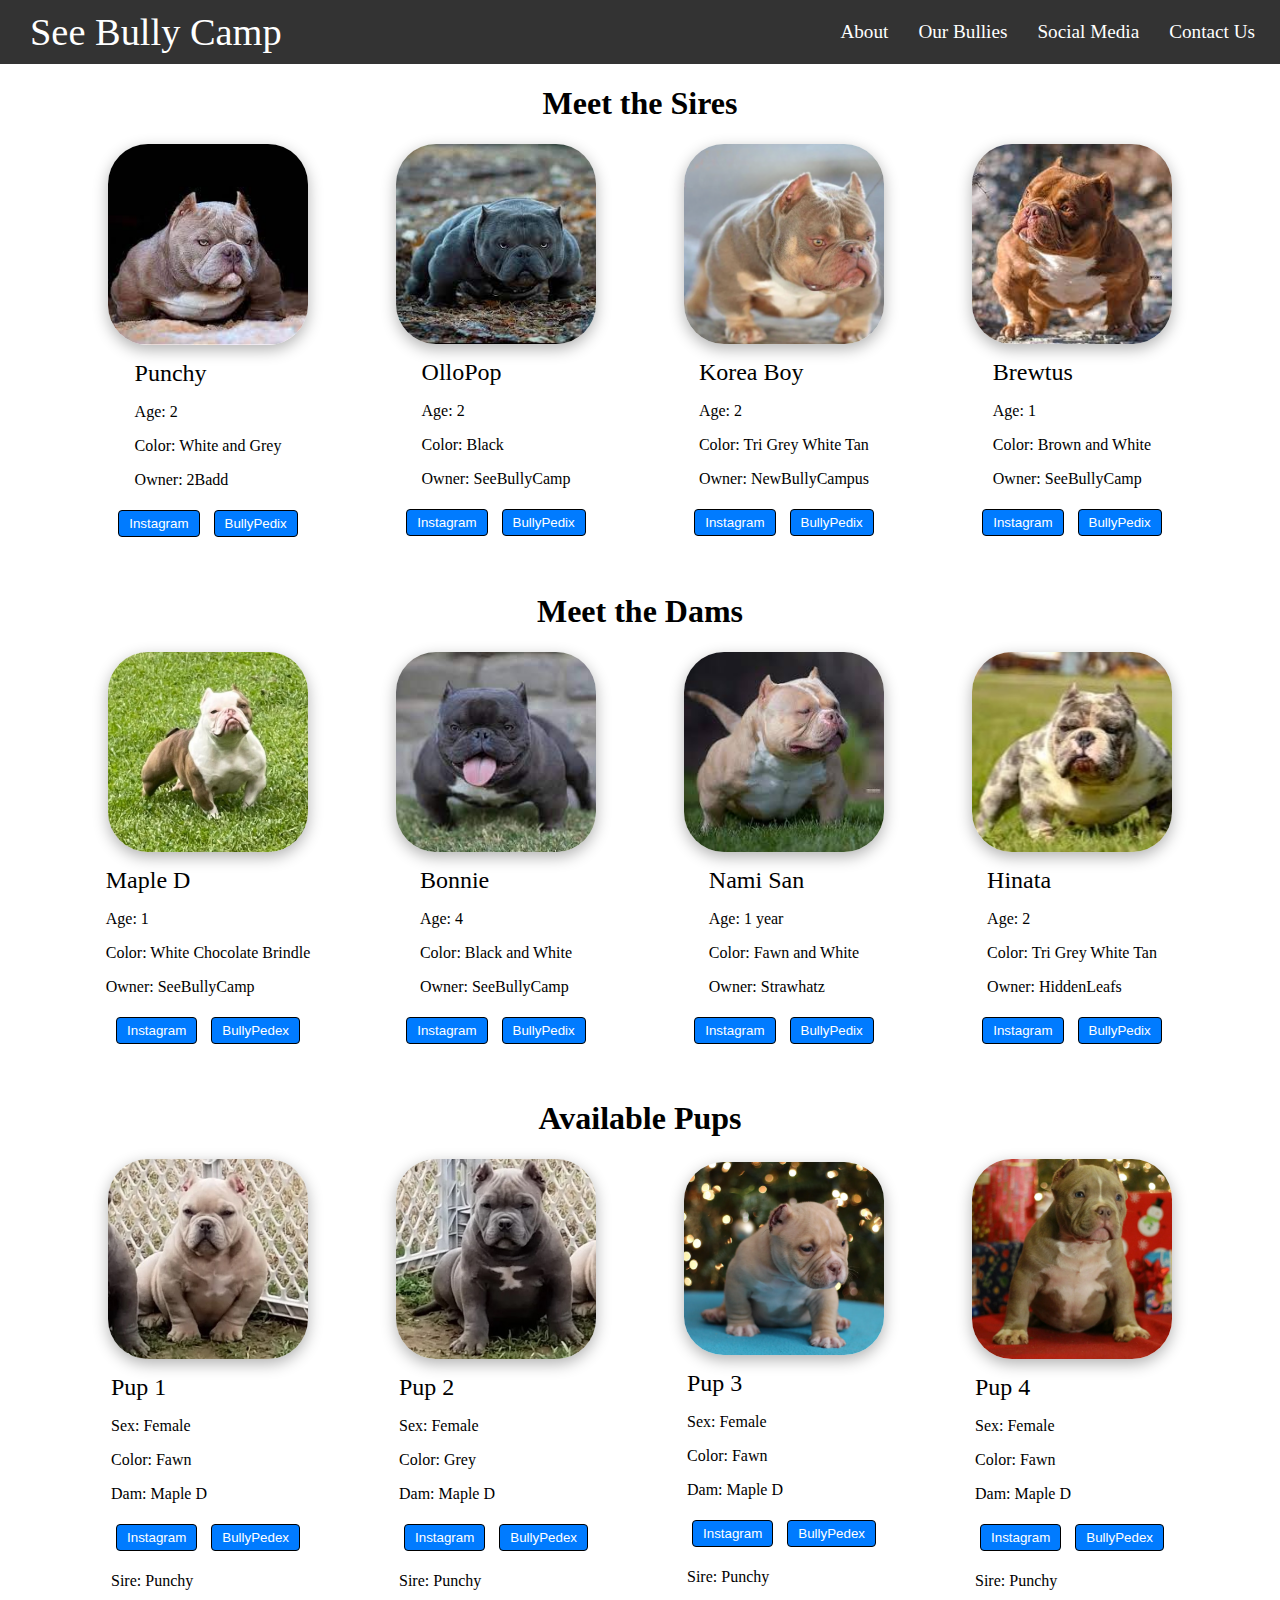
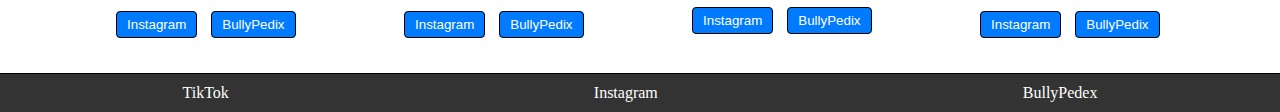
==== commit f31266ff: "fixed buttons" ====
--- a/doggies.html
+++ b/doggies.html
@@ -71,7 +71,7 @@
     <div class="card" style="width: 18rem;">
      <img src="./img/sire1.jfif" class="card-img-top" alt="...">
      <div class="card-body">
-       <h5 class="card-title">Punchy</h5>
+       <span class="card-title">Punchy</span>
        
        <p>Age: 2</p>
        <p >Color: White and Grey</p>
@@ -80,8 +80,9 @@
       
      </div>
      <div class="card-body">
-      <a href="..." target="_blank">Instagram</a>
-      <a href="..." target="_blank">BullyPedia</a>
+      <button><a href="..." target="_blank">Instagram</a></button>
+      <button> <a href="..." target="_blank">BullyPedix</a></button>
+     
      </div>
    </div>
    
@@ -89,14 +90,14 @@
    <div class="card" style="width: 18rem;">
      <img src="./img/sire2.jfif" class="card-img-top" alt="...">
      <div class="card-body">
-       <h5 class="card-title">OlloPop</h5>
+       <span class="card-title">OlloPop</span>
        <p class="card-text">Age: 2</p>
        <p class="card-text">Color: Black</p>
        <p class="card-text">Owner: SeeBullyCamp</p>
      </div>
      <div class="card-body">
-      <a href="..." target="_blank">Instagram</a>
-      <a href="..." target="_blank">BullyPedia</a>
+      <button><a href="..." target="_blank">Instagram</a></button>
+      <button> <a href="..." target="_blank">BullyPedix</a></button>
      </div>
    </div>
    
@@ -104,14 +105,14 @@
       <div class="card" style="width: 18rem;">
        <img class="koreanBoyImg"src="./img/koreaBoy.png" class="card-img-top" alt="...">
        <div class="card-body">
-         <h5 class="card-title">Korea Boy</h5>
+         <span class="card-title">Korea Boy</span>
          <p class="card-text">Age: 2</p>
          <p class="card-text">Color: Tri Grey White Tan</p>
          <p class="card-text">Owner: NewBullyCampus</p>
        </div>
        <div class="card-body">
-        <a href="..." target="_blank">Instagram</a>
-        <a href="..." target="_blank">BullyPedia</a>
+        <button><a href="..." target="_blank">Instagram</a></button>
+        <button> <a href="..." target="_blank">BullyPedix</a></button>
        </div>
      </div>
    
@@ -119,14 +120,14 @@
         <div class="card" style="width: 18rem;">
          <img src="./img/sire3.jfif" class="card-img-top" alt="...">
          <div class="card-body">
-           <h5 class="card-title">Brewtus</h5>
+           <span class="card-title">Brewtus</span>
            <p class="card-text">Age: 1</p>
            <p class="card-text">Color: Brown and White</p>
            <p class="card-text">Owner: SeeBullyCamp</p>
          </div>
          <div class="card-body">
-          <a href="..." target="_blank">Instagram</a>
-          <a href="..." target="_blank">BullyPedia</a>
+          <button><a href="..." target="_blank">Instagram</a></button>
+          <button> <a href="..." target="_blank">BullyPedix</a></button>
          </div>
        </div>
       
@@ -142,14 +143,15 @@
  <div class="card" style="width: 18rem;">
   <img src="./img/mapleD.png" class="card-img-top" alt="...">
   <div class="card-body">
-    <h5 class="card-title">Maple D</h5>
+    <span class="card-title">Maple D</span>
     <p class="card-text">Age: 1</p>
     <p class="card-text">Color: White Chocolate Brindle</p>
     <p class="card-text">Owner: SeeBullyCamp</p>
   </div>
   <div class="card-body">
-    <a href="https://www.instagram.com/tonysee91/" target="_blank">Instagram</a>
-    <a href="https://www.bullypedex.com/pedigree/maple-d" target="_blank">BullyPedex</a>
+    <button><a href="https://www.instagram.com/tonysee91/" target="_blank">Instagram</a></button>
+    <button> <a href="https://www.bullypedex.com/pedigree/maple-d" target="_blank">BullyPedex</a></button>
+   
   </div>
 </div>
 
@@ -157,14 +159,14 @@
 <div class="card" style="width: 18rem;">
   <img src="./img/dam1.jfif" class="card-img-top" alt="...">
   <div class="card-body">
-    <h5 class="card-title">Bonnie</h5>
+    <span class="card-title">Bonnie</span>
     <p class="card-text">Age: 4</p>
     <p class="card-text">Color: Black and White</p>
     <p class="card-text">Owner: SeeBullyCamp</p>
   </div>
   <div class="card-body">
-    <a href="..." target="_blank">Instagram</a>
-    <a href="..." target="_blank">BullyPedia</a>
+    <button><a href="..." target="_blank">Instagram</a></button>
+    <button> <a href="..." target="_blank">BullyPedix</a></button>
   </div>
 </div>
 
@@ -172,14 +174,14 @@
    <div class="card" style="width: 18rem;">
     <img src="./img/dam2.jfif" class="card-img-top" alt="...">
     <div class="card-body">
-      <h5 class="card-title">Nami San</h5>
+      <span class="card-title">Nami San</span>
       <p class="card-text">Age: 1 year</p>
       <p class="card-text">Color: Fawn and White</p>
       <p class="card-text">Owner: Strawhatz</p>
     </div>
     <div class="card-body">
-      <a href="..." target="_blank">Instagram</a>
-      <a href="..." target="_blank">BullyPedia</a>
+      <button><a href="..." target="_blank">Instagram</a></button>
+      <button> <a href="..." target="_blank">BullyPedix</a></button>
     </div>
   </div>
 
@@ -187,14 +189,14 @@
      <div class="card" style="width: 18rem;">
       <img src="./img/dam3.jpg" class="card-img-top" alt="...">
       <div class="card-body">
-        <h5 class="card-title">Hinata</h5>
+        <span class="card-title">Hinata</span>
         <p class="card-text">Age: 2</p>
         <p class="card-text">Color: Tri Grey White Tan</p>
         <p class="card-text">Owner: HiddenLeafs</p>
       </div>
       <div class="card-body">
-        <a href="..." target="_blank">Instagram</a>
-    <a href="..." target="_blank">BullyPedia</a>
+        <button><a href="..." target="_blank">Instagram</a></button>
+        <button> <a href="..." target="_blank">BullyPedix</a></button>
       </div>
     </div>
 
@@ -211,18 +213,18 @@
     <img src="./img/pup1.jpg" class="card-img-top" alt="...">
 
     <div class="card-body">
-        <h5 class="card-title">Pup 1</h5>
+        <span class="card-title">Pup 1</span>
         <p class="card-text">Sex: Female</p>
         <p class="card-text">Color: Fawn</p>
         <p class="card-text">Dam: Maple D</p>
         <div class="card-body">
-          <a href="https://www.instagram.com/tonysee91/" target="_blank">Instagram</a>
-          <a href="https://www.bullypedex.com/pedigree/maple-d" target="_blank">BullyPedex</a>
+          <button><a href="https://www.instagram.com/tonysee91/" target="_blank">Instagram</a></button>
+          <button> <a href="https://www.bullypedex.com/pedigree/maple-d" target="_blank">BullyPedex</a></button>
         </div>
         <p class="card-text">Sire: Punchy</p>
         <div class="card-body">
-          <a href="..." target="_blank">Instagram</a>
-          <a href="..." target="_blank">BullyPedia</a>
+          <button><a href="..." target="_blank">Instagram</a></button>
+          <button> <a href="..." target="_blank">BullyPedix</a></button>
        </div>
     </div>
 </div>
@@ -231,38 +233,39 @@
 <div class="card" style="width: 18rem;">
   <img src="./img/pup2.jpg" class="card-img-top" alt="...">
   <div class="card-body">
-    <h5 class="card-title">Pup 2</h5>
+    <span class="card-title">Pup 2</span>
     <p class="card-text">Sex: Female</p>
     <p class="card-text">Color: Grey</p>
     <p class="card-text">Dam: Maple D</p>
     <div class="card-body">
-      <a href="https://www.instagram.com/tonysee91/" target="_blank">Instagram</a>
-      <a href="https://www.bullypedex.com/pedigree/maple-d" target="_blank">BullyPedex</a>
+      <button><a href="https://www.instagram.com/tonysee91/" target="_blank">Instagram</a></button>
+      <button> <a href="https://www.bullypedex.com/pedigree/maple-d" target="_blank">BullyPedex</a></button>
     </div>
     <p class="card-text">Sire: Punchy</p>
     <div class="card-body">
-      <a href="..." target="_blank">Instagram</a>
-      <a href="..." target="_blank">BullyPedia</a>
+      <button><a href="..." target="_blank">Instagram</a></button>
+      <button> <a href="..." target="_blank">BullyPedix</a></button>
    </div>
 </div>
 </div>
+
    <!-- Card 3 -->
    <div class="card" style="width: 18rem;">
     <img src="./img/pup3.webp" class="card-img-top" alt="...">
     <div class="card-body">
-      <h5 class="card-title">Pup 3</h5>
+      <span class="card-title">Pup 3</span>
       <p class="card-text">Sex: Female</p>
       <p class="card-text">Color: Fawn</p>
 
       <p class="card-text">Dam: Maple D</p>
       <div class="card-body">
-        <a href="https://www.instagram.com/tonysee91/" target="_blank">Instagram</a>
-        <a href="https://www.bullypedex.com/pedigree/maple-d" target="_blank">BullyPedex</a>
+        <button><a href="https://www.instagram.com/tonysee91/" target="_blank">Instagram</a></button>
+        <button> <a href="https://www.bullypedex.com/pedigree/maple-d" target="_blank">BullyPedex</a></button>
       </div>
       <p class="card-text">Sire: Punchy</p>
       <div class="card-body">
-        <a href="..." target="_blank">Instagram</a>
-        <a href="..." target="_blank">BullyPedia</a>
+        <button><a href="..." target="_blank">Instagram</a></button>
+        <button> <a href="..." target="_blank">BullyPedix</a></button>
      </div>
   </div>
 </div>
@@ -271,21 +274,22 @@
      <div class="card" style="width: 18rem;">
       <img src="./img/pup4.webp" class="card-img-top" alt="...">
       <div class="card-body">
-        <h5 class="card-title">Pup 4</h5>
+        <span class="card-title">Pup 4</span>
         <p class="card-text">Sex: Female</p>
         <p class="card-text">Color: Fawn</p>
         <p class="card-text">Dam: Maple D</p>
         <div class="card-body">
-          <a href="https://www.instagram.com/tonysee91/" target="_blank">Instagram</a>
-          <a href="https://www.bullypedex.com/pedigree/maple-d" target="_blank">BullyPedex</a>
+          <button><a href="https://www.instagram.com/tonysee91/" target="_blank">Instagram</a></button>
+          <button> <a href="https://www.bullypedex.com/pedigree/maple-d" target="_blank">BullyPedex</a></button>
         </div>
         <p class="card-text">Sire: Punchy</p>
         <div class="card-body">
-          <a href="..." target="_blank">Instagram</a>
-          <a href="..." target="_blank">BullyPedia</a>
-       </div>
-    </div>
-</div>
+          <button><a href="..." target="_blank">Instagram</a></button>
+          <button> <a href="..." target="_blank">BullyPedix</a></button>
+       </div>
+    </div>
+</div>
+
  </section>
 
   </main>
--- a/css/doggies.css
+++ b/css/doggies.css
@@ -123,7 +123,36 @@
  img{
   width: 200px;
   border-radius: 20%;
+  box-shadow: 0px 5px 15px rgba(0, 0, 0, 0.3);
+  margin-bottom: 15px;
  }
+
+ span{
+  font-size: 1.5rem;
+ }
+
+ button {
+  border-radius: 4px;
+  border: 1px solid black;
+  padding: 5px 10px; /* Adjust padding as needed */
+  margin: 5px;
+  background-color: #007bff; /* Button background color */
+  color: #fff; /* Button text color */
+  cursor: pointer; /* Add a pointer cursor on hover */
+  transition: background-color 0.3s, color 0.3s; /* Add transition effects */
+}
+
+/* Style button links */
+button a {
+  text-decoration: none;
+  color: #fff; /* Set the link color */
+}
+
+/* Button hover styles */
+button:hover {
+  background-color: #0056b3; /* Change the background color on hover */
+  color: #fff; /* Change the text color on hover */
+}
 
 /* Footer */
 footer {
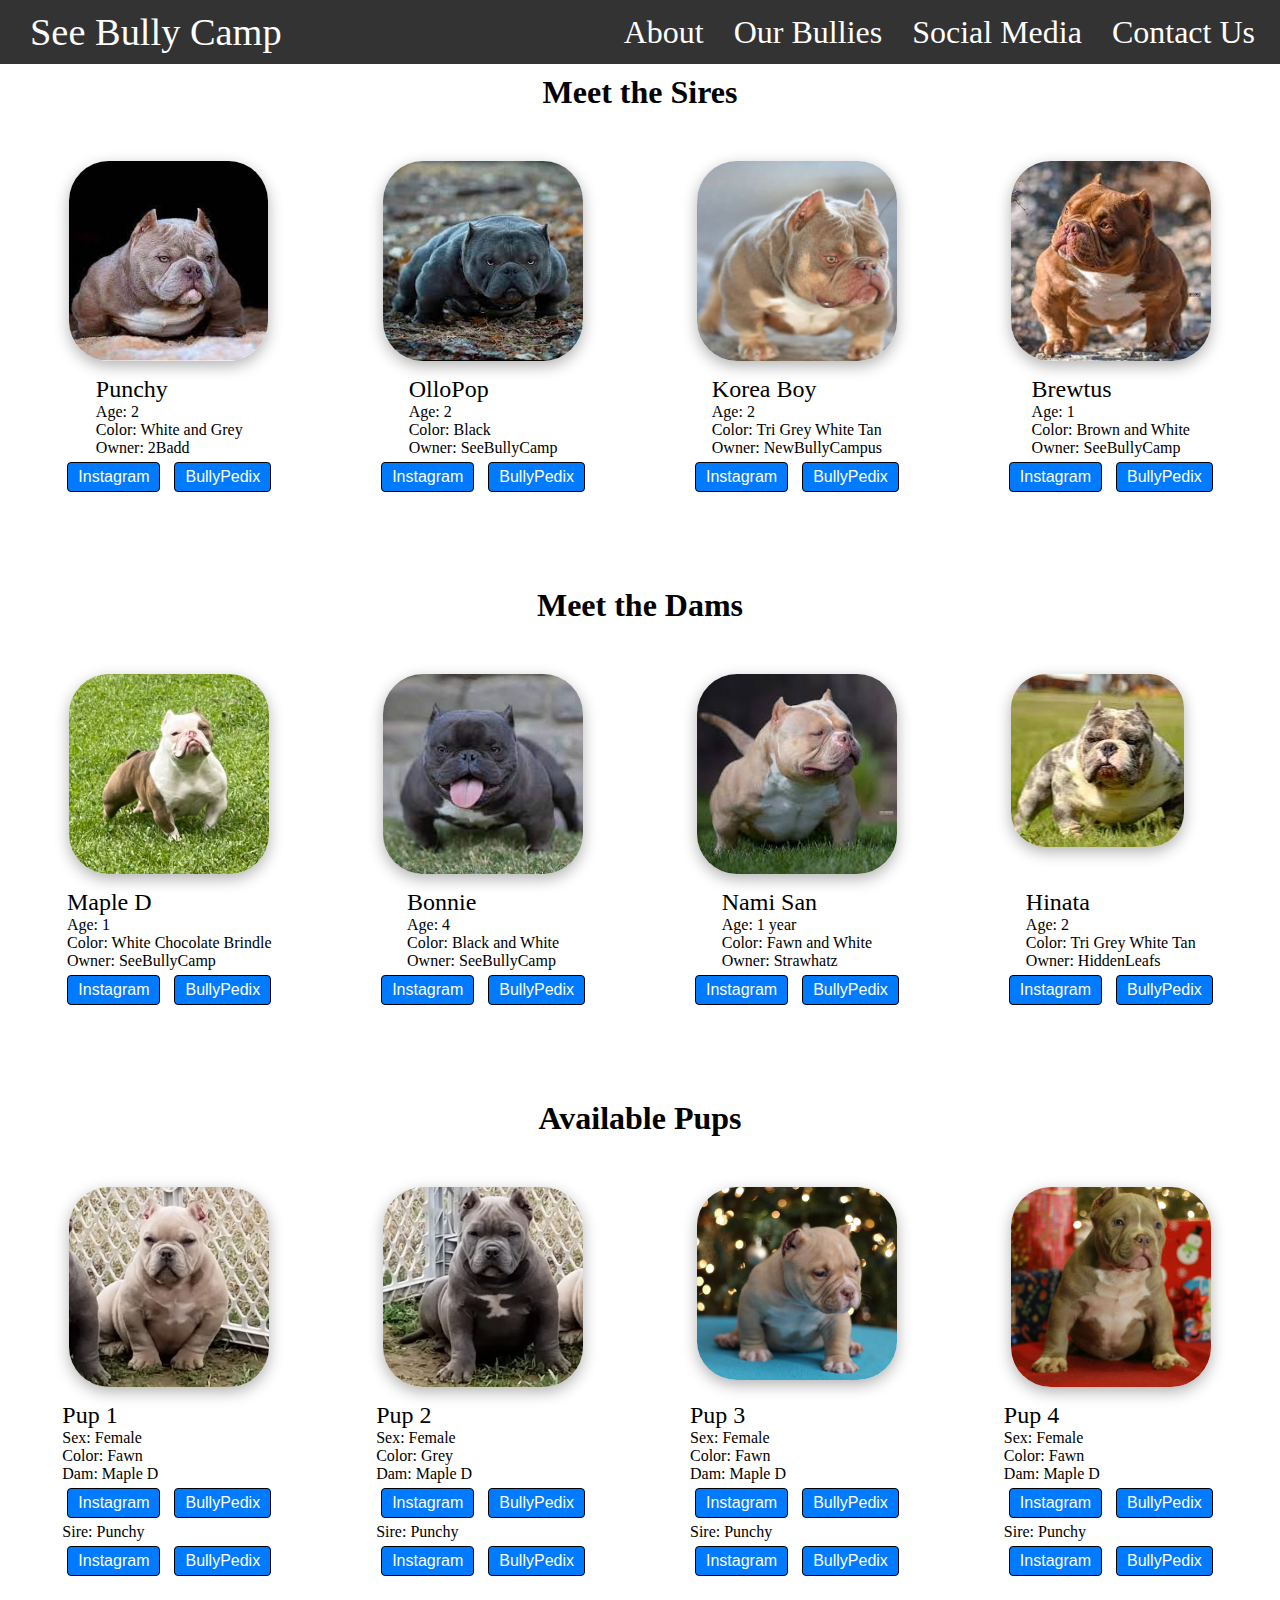
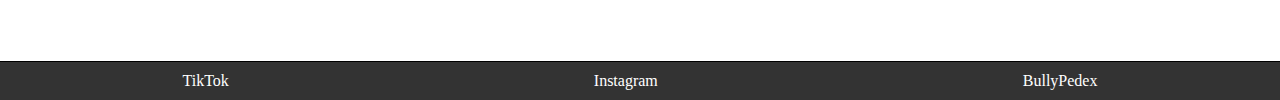
==== commit 453c3c09: "added flex wraps for responsiveness for cards" ====
--- a/doggies.html
+++ b/doggies.html
@@ -68,11 +68,14 @@
   <div class="siresCards">
     
     <!-- Card 1 -->
-    <div class="card" style="width: 18rem;">
-     <img src="./img/sire1.jfif" class="card-img-top" alt="...">
+    <div class="card">
+      <div class="cardImgContainer">
+        <img src="./img/sire1.jfif" class="card-img-top" alt="...">
+      </div>
+     
      <div class="card-body">
        <span class="card-title">Punchy</span>
-       
+    
        <p>Age: 2</p>
        <p >Color: White and Grey</p>
        <p >Owner: 2Badd </p>
@@ -87,8 +90,11 @@
    </div>
    
    <!-- Card 2 -->
-   <div class="card" style="width: 18rem;">
-     <img src="./img/sire2.jfif" class="card-img-top" alt="...">
+   <div class="card">
+    <div class="cardImgContainer">
+      <img src="./img/sire2.jfif" class="card-img-top" alt="...">
+    </div>
+ 
      <div class="card-body">
        <span class="card-title">OlloPop</span>
        <p class="card-text">Age: 2</p>
@@ -102,8 +108,11 @@
    </div>
    
       <!-- Card 3 -->
-      <div class="card" style="width: 18rem;">
-       <img class="koreanBoyImg"src="./img/koreaBoy.png" class="card-img-top" alt="...">
+      <div class="card">
+        <div class="cardImgContainer">
+          <img class="koreanBoyImg"src="./img/koreaBoy.png" class="card-img-top" alt="...">
+        </div> 
+      
        <div class="card-body">
          <span class="card-title">Korea Boy</span>
          <p class="card-text">Age: 2</p>
@@ -117,14 +126,19 @@
      </div>
    
         <!-- Card 4 -->
-        <div class="card" style="width: 18rem;">
-         <img src="./img/sire3.jfif" class="card-img-top" alt="...">
+        <div class="card" >
+          
+          <div class="cardImgContainer">
+            <img src="./img/sire3.jfif" class="card-img-top" alt="...">
+          </div>
+       
          <div class="card-body">
            <span class="card-title">Brewtus</span>
            <p class="card-text">Age: 1</p>
            <p class="card-text">Color: Brown and White</p>
            <p class="card-text">Owner: SeeBullyCamp</p>
          </div>
+
          <div class="card-body">
           <button><a href="..." target="_blank">Instagram</a></button>
           <button> <a href="..." target="_blank">BullyPedix</a></button>
@@ -140,8 +154,12 @@
 <h1> Meet the Dams</h1>
   <div class="damsCards">
  <!-- Card 1 -->
- <div class="card" style="width: 18rem;">
-  <img src="./img/mapleD.png" class="card-img-top" alt="...">
+ <div class="card" >
+  <div class="cardImgContainer">
+    <img src="./img/mapleD.png" class="card-img-top" alt="...">
+  </div>
+
+  
   <div class="card-body">
     <span class="card-title">Maple D</span>
     <p class="card-text">Age: 1</p>
@@ -150,14 +168,17 @@
   </div>
   <div class="card-body">
     <button><a href="https://www.instagram.com/tonysee91/" target="_blank">Instagram</a></button>
-    <button> <a href="https://www.bullypedex.com/pedigree/maple-d" target="_blank">BullyPedex</a></button>
+    <button> <a href="https://www.bullypedex.com/pedigree/maple-d" target="_blank">BullyPedix</a></button>
    
   </div>
 </div>
 
 <!-- Card 2 -->
-<div class="card" style="width: 18rem;">
-  <img src="./img/dam1.jfif" class="card-img-top" alt="...">
+<div class="card" >
+  <div class="cardImgContainer">
+    <img src="./img/dam1.jfif" class="card-img-top" alt="...">
+  </div>
+ 
   <div class="card-body">
     <span class="card-title">Bonnie</span>
     <p class="card-text">Age: 4</p>
@@ -171,8 +192,11 @@
 </div>
 
    <!-- Card 3 -->
-   <div class="card" style="width: 18rem;">
-    <img src="./img/dam2.jfif" class="card-img-top" alt="...">
+   <div class="card" >
+    <div class="cardImgContainer">
+      <img src="./img/dam2.jfif" class="card-img-top" alt="...">
+    </div>
+
     <div class="card-body">
       <span class="card-title">Nami San</span>
       <p class="card-text">Age: 1 year</p>
@@ -186,8 +210,11 @@
   </div>
 
      <!-- Card 4 -->
-     <div class="card" style="width: 18rem;">
-      <img src="./img/dam3.jpg" class="card-img-top" alt="...">
+     <div class="card" >
+      <div class="cardImgContainer">
+        <img src="./img/dam3.jpg" class="card-img-top" alt="...">
+      </div>
+    
       <div class="card-body">
         <span class="card-title">Hinata</span>
         <p class="card-text">Age: 2</p>
@@ -209,8 +236,11 @@
   <div class="pupsCards">
 
  <!-- Card 1 -->
- <div class="card" style="width: 18rem;">
+ <div class="card">
+  <div class="cardImgContainer">
     <img src="./img/pup1.jpg" class="card-img-top" alt="...">
+  </div>
+ 
 
     <div class="card-body">
         <span class="card-title">Pup 1</span>
@@ -219,7 +249,7 @@
         <p class="card-text">Dam: Maple D</p>
         <div class="card-body">
           <button><a href="https://www.instagram.com/tonysee91/" target="_blank">Instagram</a></button>
-          <button> <a href="https://www.bullypedex.com/pedigree/maple-d" target="_blank">BullyPedex</a></button>
+          <button> <a href="https://www.bullypedex.com/pedigree/maple-d" target="_blank">BullyPedix</a></button>
         </div>
         <p class="card-text">Sire: Punchy</p>
         <div class="card-body">
@@ -230,8 +260,11 @@
 </div>
 
 <!-- Card 2 -->
-<div class="card" style="width: 18rem;">
-  <img src="./img/pup2.jpg" class="card-img-top" alt="...">
+<div class="card">
+  <div class="cardImgContainer">
+    <img src="./img/pup2.jpg" class="card-img-top" alt="...">
+  </div>
+ 
   <div class="card-body">
     <span class="card-title">Pup 2</span>
     <p class="card-text">Sex: Female</p>
@@ -239,7 +272,7 @@
     <p class="card-text">Dam: Maple D</p>
     <div class="card-body">
       <button><a href="https://www.instagram.com/tonysee91/" target="_blank">Instagram</a></button>
-      <button> <a href="https://www.bullypedex.com/pedigree/maple-d" target="_blank">BullyPedex</a></button>
+      <button> <a href="https://www.bullypedex.com/pedigree/maple-d" target="_blank">BullyPedix</a></button>
     </div>
     <p class="card-text">Sire: Punchy</p>
     <div class="card-body">
@@ -250,8 +283,11 @@
 </div>
 
    <!-- Card 3 -->
-   <div class="card" style="width: 18rem;">
-    <img src="./img/pup3.webp" class="card-img-top" alt="...">
+   <div class="card">
+    <div class="cardImgContainer">
+      <img src="./img/pup3.webp" class="card-img-top" alt="...">
+    </div>
+  
     <div class="card-body">
       <span class="card-title">Pup 3</span>
       <p class="card-text">Sex: Female</p>
@@ -260,7 +296,7 @@
       <p class="card-text">Dam: Maple D</p>
       <div class="card-body">
         <button><a href="https://www.instagram.com/tonysee91/" target="_blank">Instagram</a></button>
-        <button> <a href="https://www.bullypedex.com/pedigree/maple-d" target="_blank">BullyPedex</a></button>
+        <button> <a href="https://www.bullypedex.com/pedigree/maple-d" target="_blank">BullyPedix</a></button>
       </div>
       <p class="card-text">Sire: Punchy</p>
       <div class="card-body">
@@ -271,8 +307,11 @@
 </div>
 
      <!-- Card 4 -->
-     <div class="card" style="width: 18rem;">
-      <img src="./img/pup4.webp" class="card-img-top" alt="...">
+     <div class="card" >
+      <div class="cardImgContainer">
+        <img src="./img/pup4.webp" class="card-img-top" alt="...">
+      </div>
+
       <div class="card-body">
         <span class="card-title">Pup 4</span>
         <p class="card-text">Sex: Female</p>
@@ -280,7 +319,7 @@
         <p class="card-text">Dam: Maple D</p>
         <div class="card-body">
           <button><a href="https://www.instagram.com/tonysee91/" target="_blank">Instagram</a></button>
-          <button> <a href="https://www.bullypedex.com/pedigree/maple-d" target="_blank">BullyPedex</a></button>
+          <button> <a href="https://www.bullypedex.com/pedigree/maple-d" target="_blank">BullyPedix</a></button>
         </div>
         <p class="card-text">Sire: Punchy</p>
         <div class="card-body">
--- a/css/doggies.css
+++ b/css/doggies.css
@@ -1,9 +1,24 @@
 /* universal */
-body {
+/* universal */
+* {
   margin: 0;
   padding: 0;
   box-sizing: border-box;
   font-size: 16px;
+ 
+}
+body {
+  display: flex;
+  flex-direction: column;
+  font-size: 16px;
+  min-height: 100vh; /* Ensure the container takes up at least the full viewport height */
+}
+h1{
+  font-size: 2rem;
+  margin-top: 10px;
+}
+h2, h3, p, button {
+  font-size: 1rem; /* Use relative font size */
 }
 
 /* Header/ Navigation styles */
@@ -14,19 +29,20 @@
   background-color: #333;
   color: #fff;
   padding: 10px;
-  z-index: 1000; /* Adjust the z-index to ensure it's above other content */
+  z-index: 1000;
+  /* Adjust the z-index to ensure it's above other content */
 }
 
 
 .logo {
   padding-left: 20px;
+
+}
+
+.logo a {
+  text-decoration: none;
+  color: #fff;
   font-size: 3vw;
-
-}
-
-.logo a{
-  text-decoration: none;
-  color: #fff;
 }
 
 .navbar ul {
@@ -35,8 +51,12 @@
   align-items: center;
   flex-direction: row;
   list-style: none;
-  margin: 0; /* Remove default margin to prevent spacing issues */
-  padding: 0; /* Remove default padding */
+  margin: 0;
+  /* Remove default margin to prevent spacing issues */
+  padding: 0;
+  /* Remove default padding */
+  width: 100%;
+  /* Set the width to 100% to span the full width */
 }
 
 .navbar ul li {
@@ -46,9 +66,9 @@
 .navbar ul li a {
   text-decoration: none;
   padding: 15px;
-  font-size: 1.2rem;
   color: #fff;
   transition: background-color 0.3s;
+  font-size: 2.5vw;
 }
 
 /* Dropdown styles */
@@ -61,8 +81,9 @@
   position: absolute;
   background-color: #333;
   min-width: 160px;
-  box-shadow: 0px 8px 16px 0px rgba(0,0,0,0.2);
+  box-shadow: 0px 8px 16px 0px rgba(0, 0, 0, 0.2);
   z-index: 1;
+  
 }
 
 .dropdown:hover .dropdown-content {
@@ -74,11 +95,15 @@
   padding: 12px 16px;
   text-decoration: none;
   display: block;
+
 }
 
 .dropdown-content a:hover {
-  background-color: #444; /* Change the background color on hover */
-}
+  background-color: #444;
+  /* Change the background color on hover */
+}
+
+
 
 /* main  */
 main{
@@ -87,6 +112,9 @@
 justify-content: center;
 flex-direction: column;
 width: 100%;
+margin-bottom: 20px;
+flex-grow: 1;
+margin-bottom: auto; /* Push the footer to the bottom */
 
 }
 
@@ -98,8 +126,8 @@
   justify-content: center;
   flex-direction: column;
   align-items: center;
-  column-gap: 5px;
-  margin-bottom: 30px;;
+  margin-bottom: 30px;
+  width: 100%;
 }
 
 .siresCards, .damsCards, .pupsCards{
@@ -114,17 +142,25 @@
  justify-content: center;
  align-items: center;
  flex-direction: column;
+ padding: 50px;
+
 }
 
 .card p{
 text-align: left;
  }
 
+ .cardImgContainer{
+  width: 200px;
+  height: 200px;
+  margin-bottom: 15px;
+ }
+
  img{
-  width: 200px;
+  max-width: 100%;
+  max-height: 100%;
   border-radius: 20%;
   box-shadow: 0px 5px 15px rgba(0, 0, 0, 0.3);
-  margin-bottom: 15px;
  }
 
  span{
@@ -187,4 +223,76 @@
 /* Style footer links on hover */
 footer ul a:hover {
   color: #007bff; /* Change the link color on hover */
-}+}
+
+
+/* media queries */
+
+@media only screen and (max-width: 1200px){
+  .card{
+    padding: 25px;
+  }
+  }
+  
+  @media only screen and (max-width: 1008px){
+    .card{
+      padding: 10px;
+    }
+    }
+
+@media (max-width: 889px) {
+  .siresCards, .damsCards, .pupsCards {
+    flex-wrap: wrap;
+  }
+  
+  .card {
+  flex-basis: calc(50% - 20px); /* Adjust the percentage and margin as needed */
+   padding: 10px;
+ 
+ 
+  }
+}
+
+@media (max-width: 508px) {
+.card-body{
+  display: flex;
+  align-items: center;
+  justify-content: center;
+  flex-direction: column ;
+}
+}
+@media only screen and (max-width: 425px){
+  .navbar {
+    flex-direction: column;
+    justify-content: center;
+    align-items: center;
+  }
+  
+  
+  .logo {
+    padding: 20px;
+  
+  }
+  .logo a{
+    font-size: 5vw;
+  
+  }
+  
+  .navbar ul {
+    flex-direction: column;
+  }
+  
+  .navbar ul li a {
+    font-size: 4vw;
+}
+h3{
+  font-size: 1.5rem;
+}
+
+
+
+.missionStatement p {
+  font-size: 1rem;
+}
+}
+
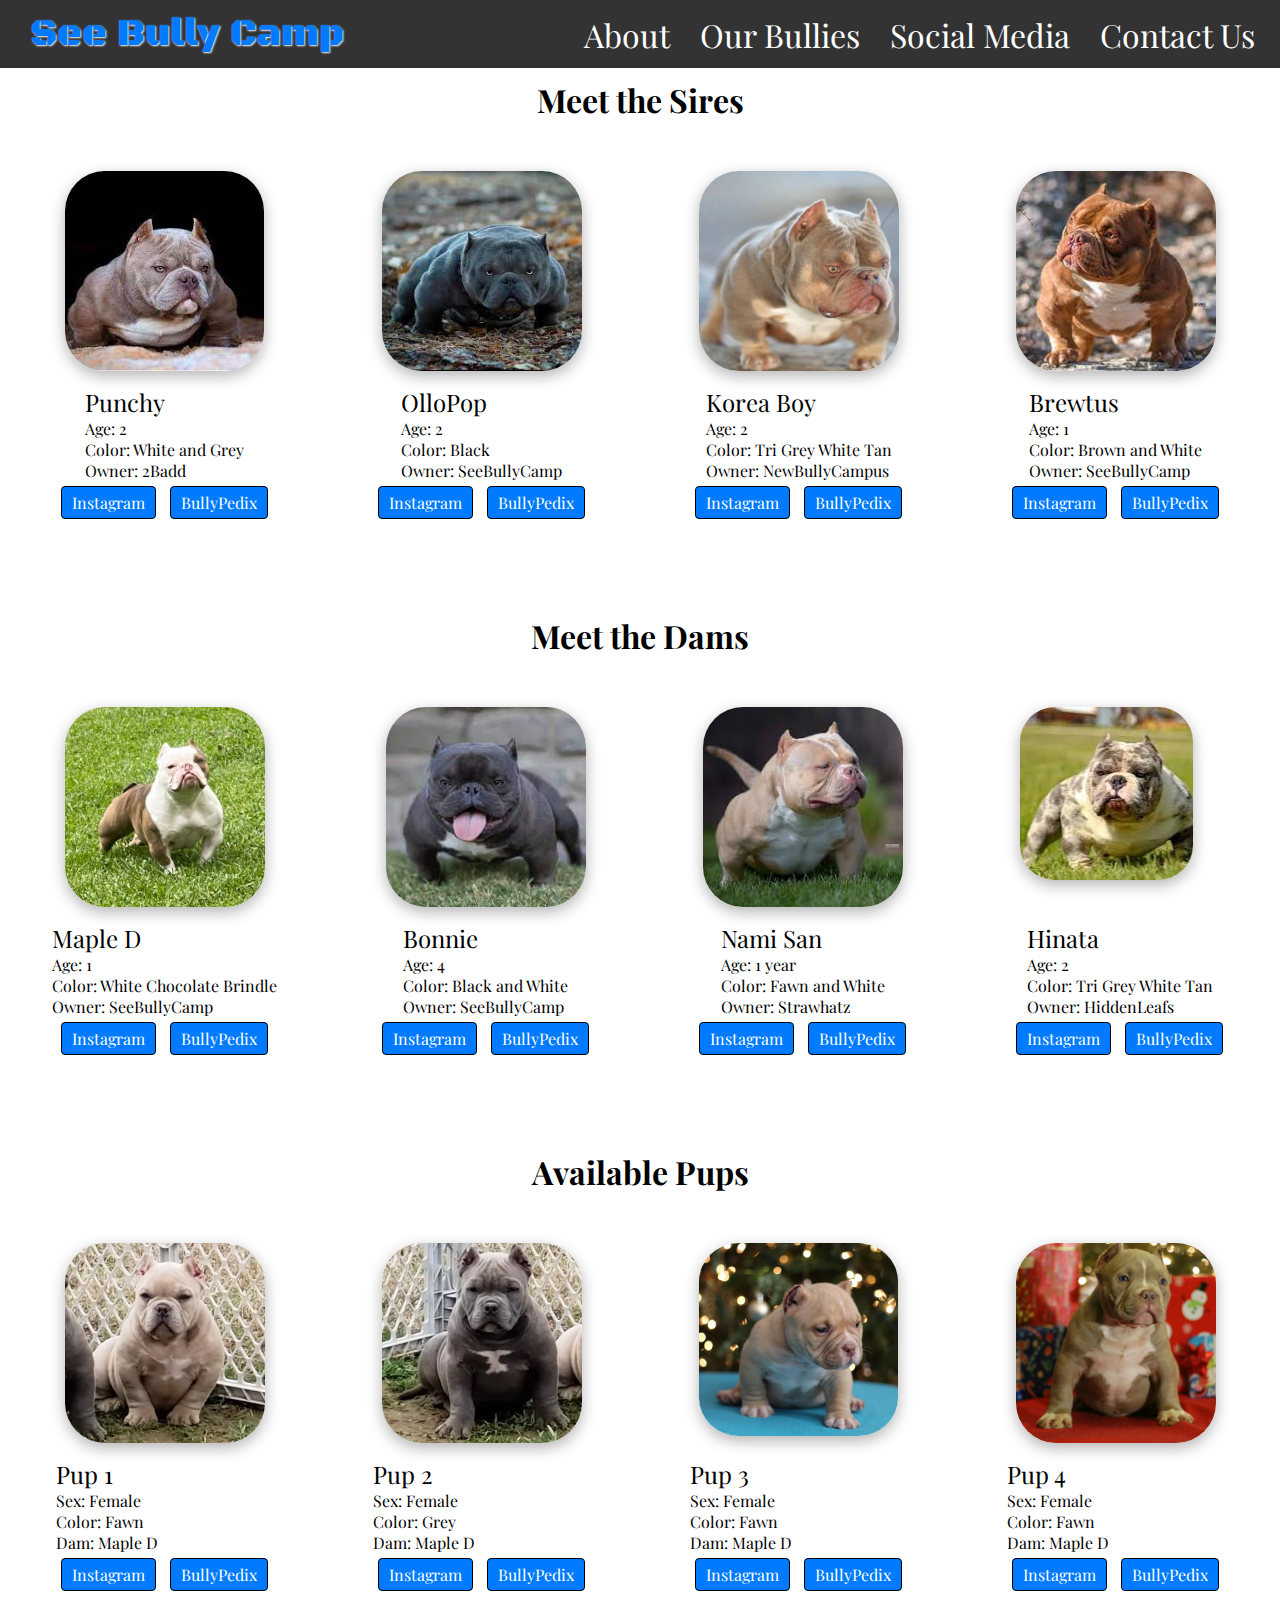
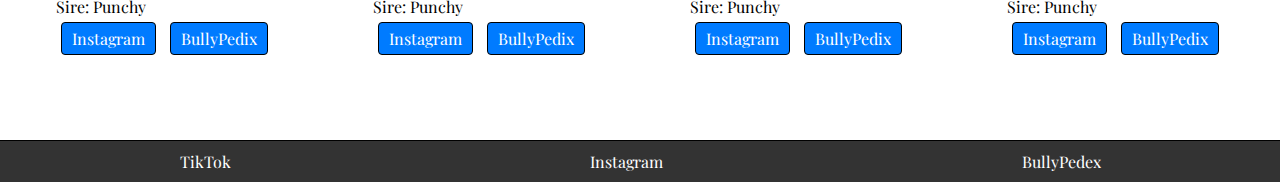
==== commit 84c52710: "created READ ME and fixed nav hover and logo color." ====
--- a/doggies.html
+++ b/doggies.html
@@ -346,6 +346,6 @@
 
   </footer>
   <script src="https://unpkg.com/swiper/swiper-bundle.min.js"></script>
-  <script src="./card.js"></script>
+ 
 </body>
 </html>
--- a/css/doggies.css
+++ b/css/doggies.css
@@ -1,5 +1,5 @@
 /* universal */
-/* universal */
+@import url('https://fonts.googleapis.com/css2?family=Black+Ops+One&family=Playfair+Display&display=swap');
 * {
   margin: 0;
   padding: 0;
@@ -12,6 +12,7 @@
   flex-direction: column;
   font-size: 16px;
   min-height: 100vh; /* Ensure the container takes up at least the full viewport height */
+  font-family: 'Playfair Display', serif;
 }
 h1{
   font-size: 2rem;
@@ -36,12 +37,13 @@
 
 .logo {
   padding-left: 20px;
-
+  font-family: 'Black Ops One', Georgia, 'Times New Roman', Times, serif;
 }
 
 .logo a {
   text-decoration: none;
-  color: #fff;
+  color: #007bff;
+  text-shadow: 1px 1px 2px #fff;
   font-size: 3vw;
 }
 
@@ -69,6 +71,9 @@
   color: #fff;
   transition: background-color 0.3s;
   font-size: 2.5vw;
+}
+.navbar ul li a:hover {
+  color: #007bff;
 }
 
 /* Dropdown styles */
@@ -182,6 +187,7 @@
 button a {
   text-decoration: none;
   color: #fff; /* Set the link color */
+  font-family: 'Playfair Display', serif;
 }
 
 /* Button hover styles */
